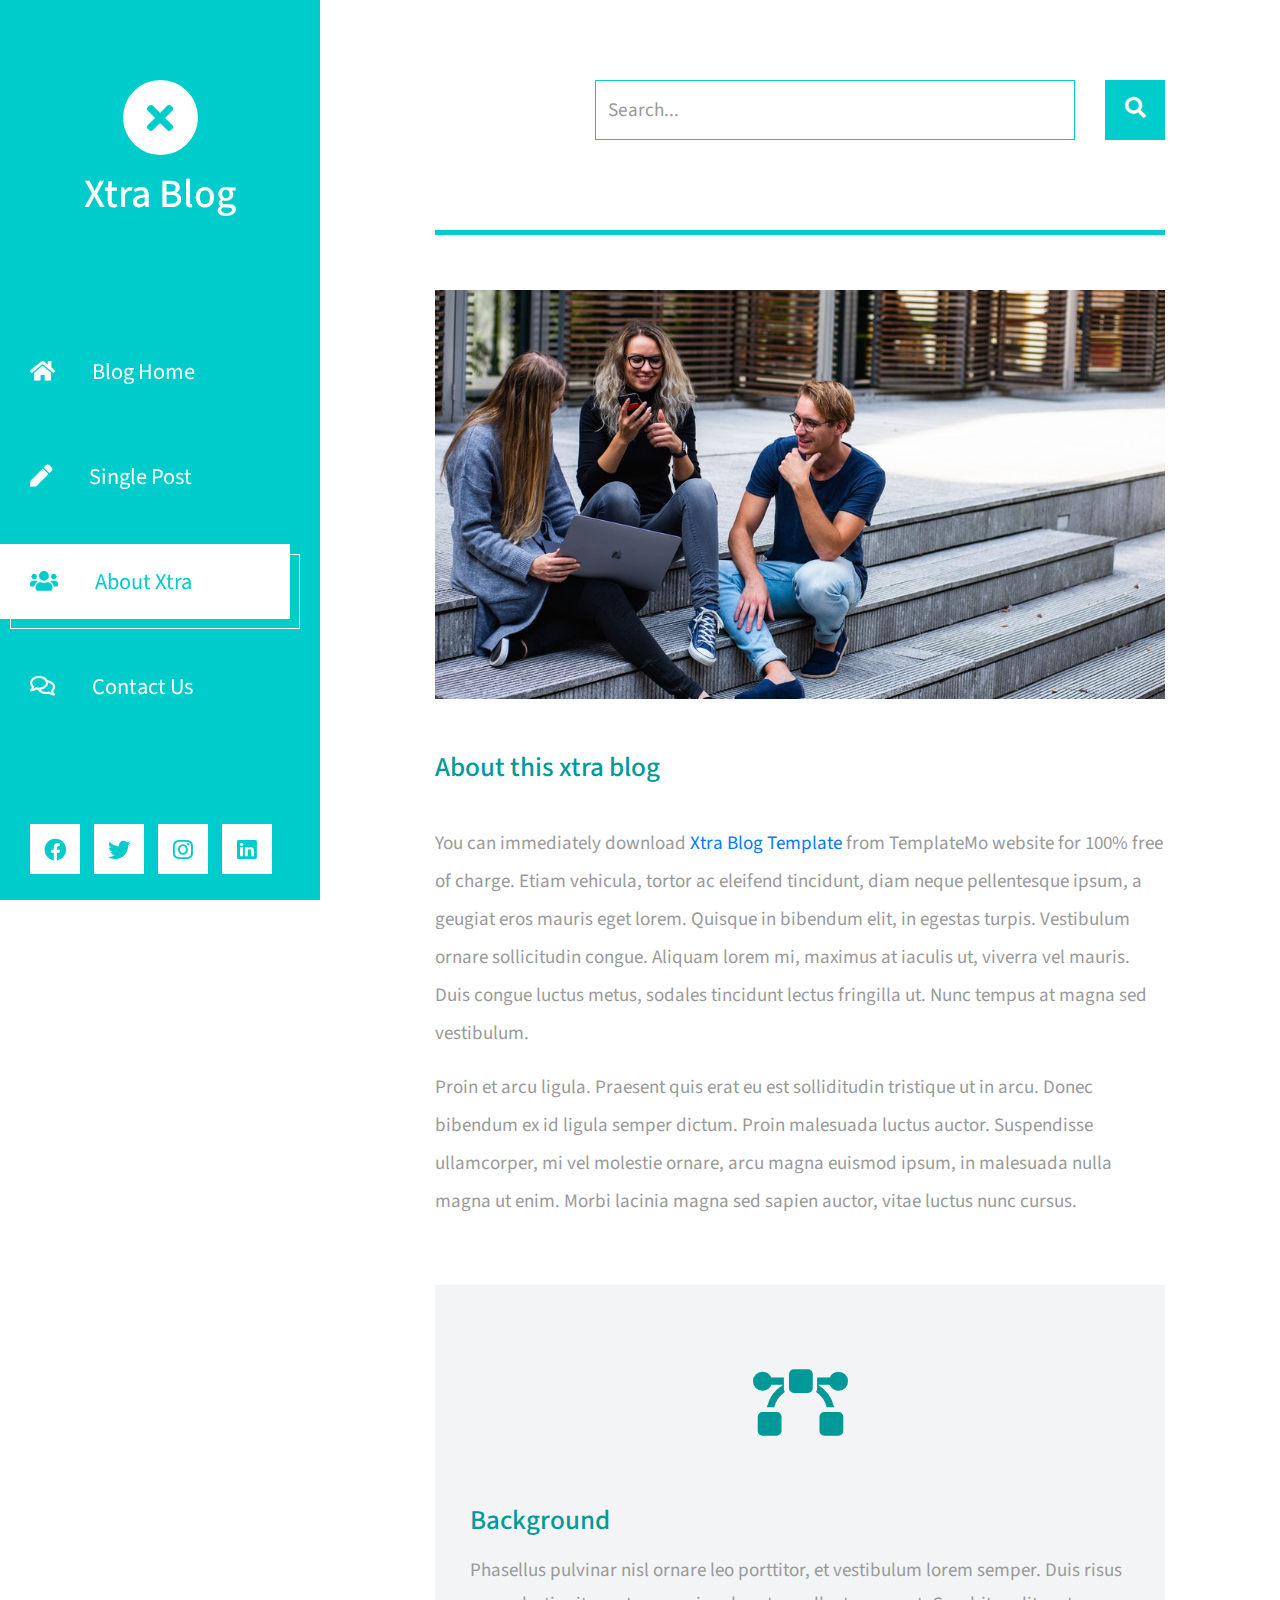
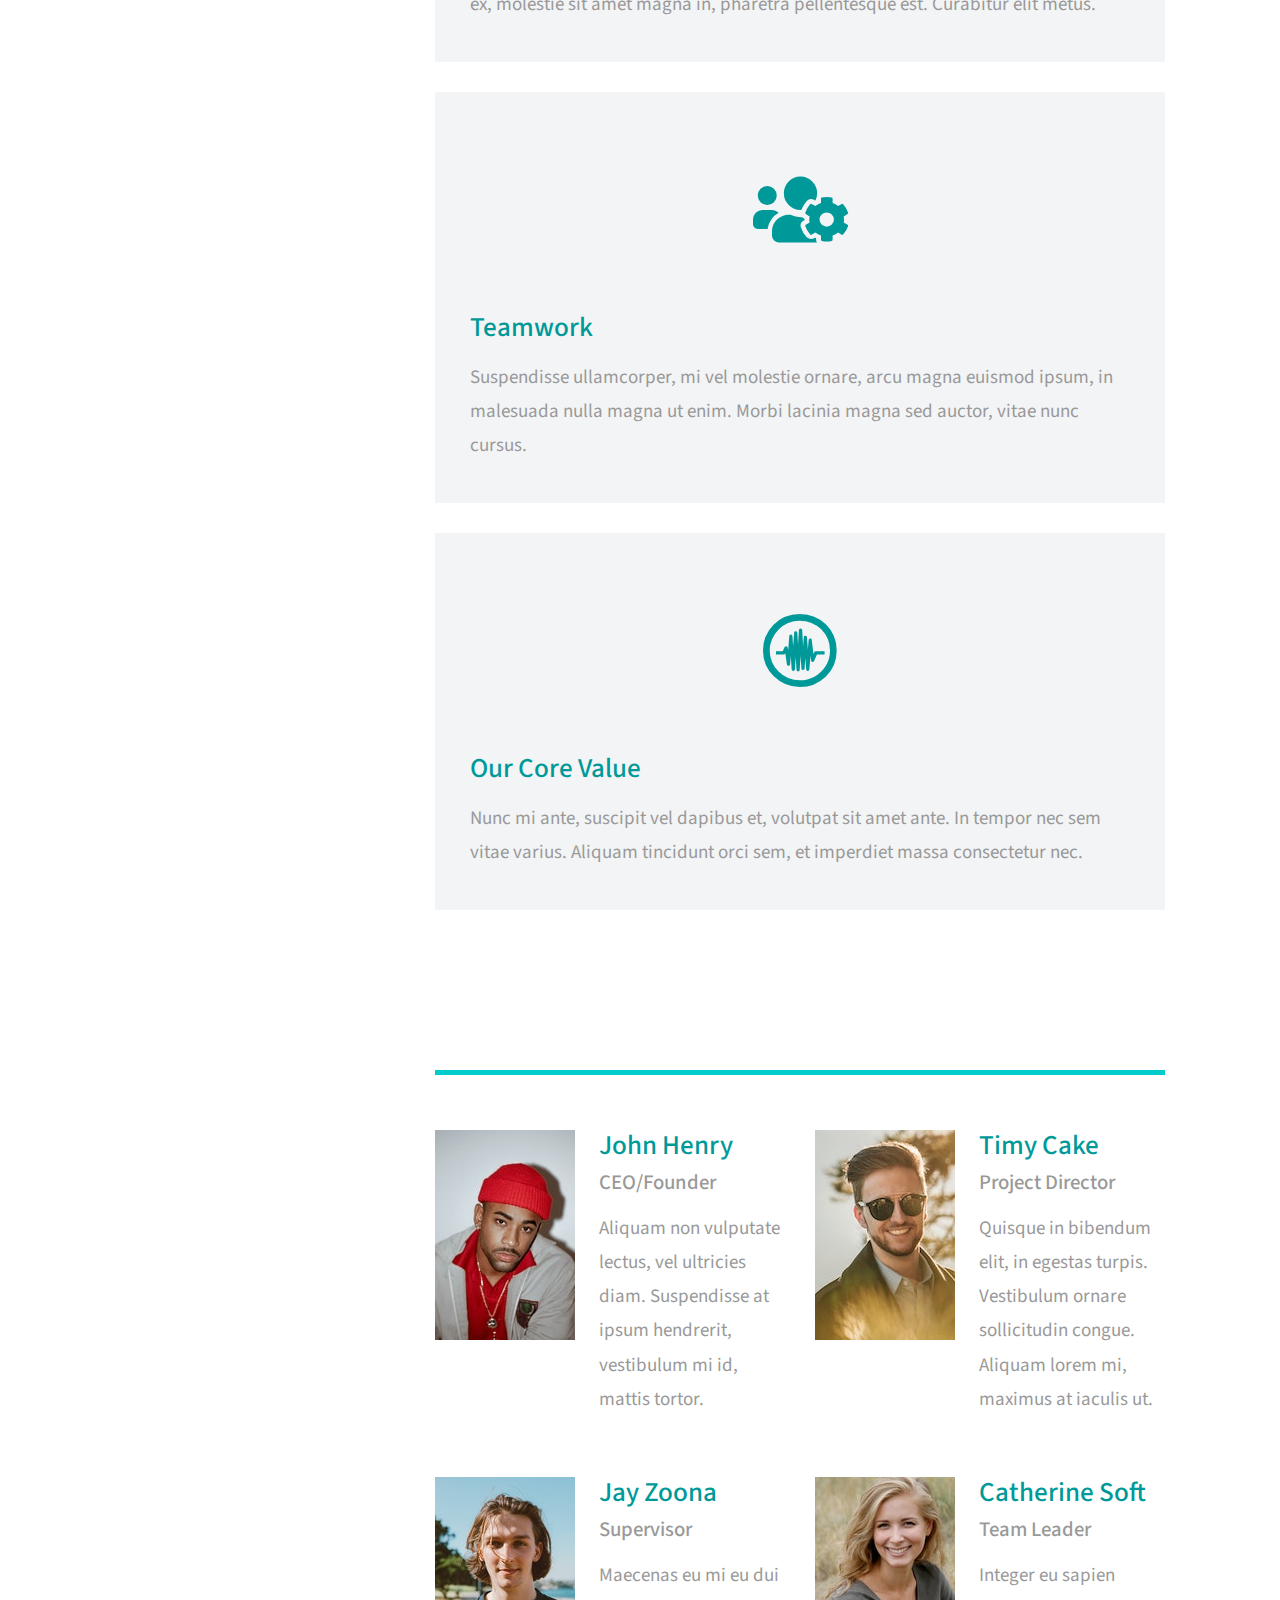
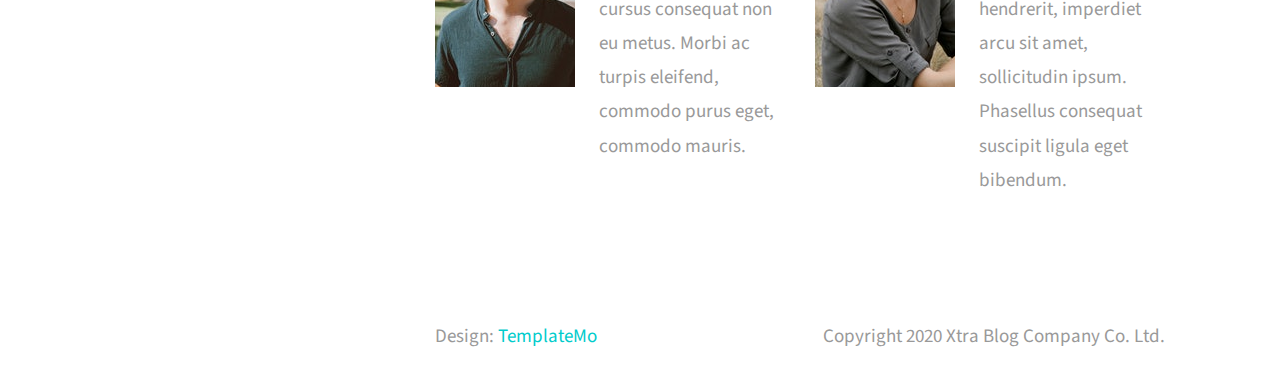
==== about.html @ 848ab3bb "first commit" ====
<!DOCTYPE html>
<html lang="en">
<head>
	<meta charset="UTF-8">
	<meta name="viewport" content="width=device-width, initial-scale=1.0">
	<title>Xtra Blog</title>
	<link rel="stylesheet" href="fontawesome/css/all.min.css"> <!-- https://fontawesome.com/ -->
	<link href="https://fonts.googleapis.com/css2?family=Source+Sans+Pro&display=swap" rel="stylesheet"> <!-- https://fonts.google.com/ -->
    <link href="css/bootstrap.min.css" rel="stylesheet">
    <link href="css/templatemo-xtra-blog.css" rel="stylesheet">
<!--
    
TemplateMo 553 Xtra Blog

https://templatemo.com/tm-553-xtra-blog

-->
</head>
<body>
	<header class="tm-header" id="tm-header">
        <div class="tm-header-wrapper">
            <button class="navbar-toggler" type="button" aria-label="Toggle navigation">
                <i class="fas fa-bars"></i>
            </button>
            <div class="tm-site-header">
                <div class="mb-3 mx-auto tm-site-logo"><i class="fas fa-times fa-2x"></i></div>            
                <h1 class="text-center">Xtra Blog</h1>
            </div>
            <nav class="tm-nav" id="tm-nav">            
                <ul>
                    <li class="tm-nav-item"><a href="index.html" class="tm-nav-link">
                        <i class="fas fa-home"></i>
                        Blog Home
                    </a></li>
                    <li class="tm-nav-item"><a href="post.html" class="tm-nav-link">
                        <i class="fas fa-pen"></i>
                        Single Post
                    </a></li>
                    <li class="tm-nav-item active"><a href="about.html" class="tm-nav-link">
                        <i class="fas fa-users"></i>
                        About Xtra
                    </a></li>
                    <li class="tm-nav-item"><a href="contact.html" class="tm-nav-link">
                        <i class="far fa-comments"></i>
                        Contact Us
                    </a></li>
                </ul>
            </nav>
            <div class="tm-mb-65">
                <a href="https://facebook.com" class="tm-social-link">
                    <i class="fab fa-facebook tm-social-icon"></i>
                </a>
                <a href="https://twitter.com" class="tm-social-link">
                    <i class="fab fa-twitter tm-social-icon"></i>
                </a>
                <a href="https://instagram.com" class="tm-social-link">
                    <i class="fab fa-instagram tm-social-icon"></i>
                </a>
                <a href="https://linkedin.com" class="tm-social-link">
                    <i class="fab fa-linkedin tm-social-icon"></i>
                </a>
            </div>
            <p class="tm-mb-80 pr-5 text-white">
                Xtra Blog is a multi-purpose HTML template from TemplateMo website. Left side is a sticky menu bar. Right side content will scroll up and down.
            </p>
        </div>
    </header>
    <div class="container-fluid">
        <main class="tm-main">
            <!-- Search form -->
            <div class="row tm-row">
                <div class="col-12">
                    <form method="GET" class="form-inline tm-mb-80 tm-search-form">                
                        <input class="form-control tm-search-input" name="query" type="text" placeholder="Search..." aria-label="Search">
                        <button class="tm-search-button" type="submit">
                            <i class="fas fa-search tm-search-icon" aria-hidden="true"></i>
                        </button>                                
                    </form>
                </div>                
            </div>            
            <div class="row tm-row tm-mb-45">
                <div class="col-12">
                    <hr class="tm-hr-primary tm-mb-55">
                    <img src="img/about-01.jpg" alt="Image" class="img-fluid">
                </div>
            </div>
            <div class="row tm-row tm-mb-40">
                <div class="col-12">                    
                    <div class="mb-4">
                        <h2 class="pt-2 tm-mb-40 tm-color-primary tm-post-title">About this xtra blog</h2>
                        <p>
                            You can immediately download 
                                <a rel="nofollow" href="https://templatemo.com/tm-553-xtra-blog" target="_blank">Xtra Blog Template</a> 
                                from TemplateMo website for 100% free of charge. Etiam vehicula, tortor ac eleifend tincidunt, diam neque pellentesque ipsum, 
                                a geugiat eros mauris eget lorem. Quisque in
                            bibendum elit, in egestas turpis. Vestibulum ornare sollicitudin congue. Aliquam lorem mi, maximus at iaculis ut, viverra vel
                            mauris. Duis congue luctus metus, sodales tincidunt lectus fringilla ut. Nunc tempus at magna sed vestibulum.
                        </p>
                        <p>
                            Proin et arcu ligula. Praesent quis erat eu est solliditudin tristique ut in arcu. Donec bibendum ex id ligula semper dictum.
                            Proin malesuada luctus auctor. Suspendisse ullamcorper, mi vel molestie ornare, arcu magna euismod ipsum, in
                            malesuada nulla magna ut enim. Morbi lacinia magna sed sapien auctor, vitae luctus nunc cursus.
                        </p>                            
                    </div>                    
                </div>
            </div>
            <div class="row tm-row tm-mb-120">
                <div class="col-lg-4 tm-about-col">
                    <div class="tm-bg-gray tm-about-pad">
                        <div class="text-center tm-mt-40 tm-mb-60">
                            <i class="fas fa-bezier-curve fa-4x tm-color-primary"></i>                            
                        </div>                        
                        <h2 class="mb-3 tm-color-primary tm-post-title">Background</h2>
                        <p class="mb-0 tm-line-height-short">
                            Phasellus pulvinar nisl ornare leo porttitor, et vestibulum lorem semper. 
                            Duis risus ex, molestie sit amet magna in,
                            pharetra pellentesque est. Curabitur elit metus.
                        </p>
                    </div>
                </div>
                <div class="col-lg-4 tm-about-col">
                    <div class="tm-bg-gray tm-about-pad">
                        <div class="text-center tm-mt-40 tm-mb-60">
                            <i class="fas fa-users-cog fa-4x tm-color-primary"></i>                            
                        </div>                        
                        <h2 class="mb-3 tm-color-primary tm-post-title">Teamwork</h2>
                        <p class="mb-0 tm-line-height-short">
                            Suspendisse ullamcorper, mi vel molestie ornare, arcu magna euismod ipsum, in malesuada nulla magna ut enim. 
                            Morbi lacinia magna sed auctor, vitae nunc cursus.
                        </p>
                    </div>
                </div>
                <div class="col-lg-4 tm-about-col">
                    <div class="tm-bg-gray tm-about-pad">
                        <div class="text-center tm-mt-40 tm-mb-60">
                            <i class="fab fa-creative-commons-sampling fa-4x tm-color-primary"></i>                            
                        </div>                        
                        <h2 class="mb-3 tm-color-primary tm-post-title">Our Core Value</h2>
                        <p class="mb-0 tm-line-height-short">
                            Nunc mi ante, suscipit vel dapibus et, volutpat sit amet ante. In tempor nec sem vitae varius. Aliquam tincidunt orci sem, et imperdiet massa consectetur nec.
                        </p>
                    </div>
                </div>
            </div>            
            <div class="row tm-row tm-mb-60">
                <div class="col-12">
                    <hr class="tm-hr-primary  tm-mb-55">
                </div>                
                <div class="col-lg-6 tm-mb-60 tm-person-col">
                    <div class="media tm-person">
                        <img src="img/about-02.jpg" alt="Image" class="img-fluid mr-4">
                        <div class="media-body">
                            <h2 class="tm-color-primary tm-post-title mb-2">John Henry</h2>
                            <h3 class="tm-h3 mb-3">CEO/Founder</h3>
                            <p class="mb-0 tm-line-height-short">
                                Aliquam non vulputate lectus, vel ultricies diam. Suspendisse at ipsum
                                hendrerit, vestibulum mi id, mattis tortor.
                            </p>
                        </div>
                    </div>
                </div>
                <div class="col-lg-6 tm-mb-60 tm-person-col">
                    <div class="media tm-person">
                        <img src="img/about-03.jpg" alt="Image" class="img-fluid mr-4">
                        <div class="media-body">
                            <h2 class="tm-color-primary tm-post-title mb-2">Timy Cake</h2>
                            <h3 class="tm-h3 mb-3">Project Director</h3>
                            <p class="mb-0 tm-line-height-short">
                                Quisque in bibendum elit, in egestas turpis. Vestibulum ornare sollicitudin congue. 
                                Aliquam lorem mi, maximus at iaculis ut.
                            </p>
                        </div>
                    </div>
                </div>
                <div class="col-lg-6 tm-mb-60 tm-person-col">
                    <div class="media tm-person">
                        <img src="img/about-04.jpg" alt="Image" class="img-fluid mr-4">
                        <div class="media-body">
                            <h2 class="tm-color-primary tm-post-title mb-2">Jay Zoona</h2>
                            <h3 class="tm-h3 mb-3">Supervisor</h3>
                            <p class="mb-0 tm-line-height-short">
                                Maecenas eu mi eu dui cursus consequat non eu metus. Morbi ac
                                turpis eleifend, commodo purus eget, commodo mauris.
                            </p>
                        </div>
                    </div>
                </div>
                <div class="col-lg-6 tm-mb-60 tm-person-col">
                    <div class="media tm-person">
                        <img src="img/about-05.jpg" alt="Image" class="img-fluid mr-4">
                        <div class="media-body">
                            <h2 class="tm-color-primary tm-post-title mb-2">Catherine Soft</h2>
                            <h3 class="tm-h3 mb-3">Team Leader</h3>
                            <p class="mb-0 tm-line-height-short">
                                Integer eu sapien hendrerit,
                                imperdiet arcu sit amet, sollicitudin ipsum.
                                Phasellus consequat suscipit ligula eget bibendum.
                            </p>
                        </div>
                    </div>
                </div>
            </div>        
            <footer class="row tm-row">
                <div class="col-md-6 col-12 tm-color-gray">
                    Design: <a rel="nofollow" target="_parent" href="https://templatemo.com" class="tm-external-link">TemplateMo</a>
                </div>
                <div class="col-md-6 col-12 tm-color-gray tm-copyright">
                    Copyright 2020 Xtra Blog Company Co. Ltd.
                </div>
            </footer>
        </main>
    </div>
    <script src="js/jquery.min.js"></script>
    <script src="js/templatemo-script.js"></script>
</body>
</html>
---- css/templatemo-xtra-blog.css ----
/*

TemplateMo 553 Xtra Blog

https://templatemo.com/tm-553-xtra-blog

*/

html { overflow-x: hidden; }

body {
    margin: 0;
    padding: 0;
    font-family: 'Source Sans Pro', sans-serif;
    font-size: 19px;
    line-height: 2em;
    overflow-x: hidden;
}

p, span { color: #999; }
hr { 
    border-top-color: #CCC; 
    margin-top: 10px;
    margin-bottom: 10px;
}
.form-control::-webkit-input-placeholder { color: #999; }  
.form-control:-ms-input-placeholder { color: #999; }  
.form-control::placeholder { color: #999; }

.tm-header {
    background-color: #0CC;
    color: white;
    
    position: fixed;
    top: 0;
    left: 0;
    bottom: 0;
    z-index: 100;
    width: 400px;
    overflow-y: visible;     
}

.tm-header-wrapper {
    overflow-y: scroll;
    scrollbar-width: none;
    -ms-overflow-style: none;
    padding: 30px;
    width: 100%;
    height: 100%; 
}

.tm-header-wrapper::-webkit-scrollbar {
    width: 0;
    height: 0;
}

.tm-site-header {
    margin-top: 50px;
    margin-bottom: 115px;
}

.tm-site-logo {
    width: 75px;
    height: 75px;
    border-radius: 50%;
    background-color: white;    
    display: flex;
    align-items: center;
    justify-content: center;
}

.tm-site-logo i { color: #0CC; }

.tm-main {
    margin-left: 400px;
    padding: 80px 100px 25px;
}

.tm-post { max-width: 470px; }

.tm-row {
    max-width: 980px;
    justify-content: space-between;
}

.tm-nav { margin-bottom: 100px; }

.tm-nav-item {
    list-style: none;
    margin-bottom: 30px;
}

.tm-nav-link {
    color: white;
    background-color: transparent;
    height: 75px;
    width: 100%;
    max-width: 300px;    
    display: flex;
    align-items: center;
    font-size: 1.4rem;
    padding: 30px;
}

.tm-nav-item:hover .tm-nav-link,
.tm-nav-item.active .tm-nav-link
 {
    color: #0CC;
    background-color: white;
    text-decoration: none;
}

.tm-nav ul { position: relative; }

.tm-nav-item:hover:after,
.tm-nav-item.active:after {
    content: '';
    width: 100%;
    max-width: 300px;    
    height: 75px;
    display: block;
    border: 1px solid white;
    margin-left: 10px;
    margin-top: -65px;
    position: absolute;
    z-index: -1000;
}

.tm-nav-link i { margin-right: 37px; }

ul { 
    margin: 0; 
    padding: 0;
}

.tm-nav { margin-left: -30px; }

.tm-social-link {
    display: inline-block;
    background-color: white;    
    font-size: 1.4rem;
    width: 50px;
    height: 50px;
    text-align: center;
    padding-top: 8px; 
    margin-right: 15px;   
    margin-bottom: 15px;
}

.tm-social-icon { 
    color: #0CC;    
    transition: all 0.3s ease;
}

.tm-social-link:hover .tm-social-icon.fa-facebook { color: #3b5998; }
.tm-social-link:hover .tm-social-icon.fa-twitter { color: #00acee; }
.tm-social-link:hover .tm-social-icon.fa-instagram { color: #3f729b; }
.tm-social-link:hover .tm-social-icon.fa-linkedin { color: #0e76a8; }
.navbar-toggler { display: none; }

.tm-search-form {
    display: flex;
    align-items: center;
    justify-content: flex-end;
}

.form-inline .form-control.tm-search-input {
    display: block;
    height: 60px;
    width: 480px;
    margin-right: 30px;
    border-radius: 0;
    border-color: #0CC;
    font-size: 1.2rem;
}

.tm-search-button {
    width: 60px;
    height: 60px;
    border: none;
    background-color: #0CC;
    transition: all 0.3s ease;
}

.tm-search-button:hover { background-color: #09b6b6; }

.tm-search-icon {
    color: white;
    font-size: 1.3rem;
}

.tm-post-link {
    display: block;
    position: relative;
	cursor: pointer;
}

.tm-post-link-inner {
    overflow: hidden;
    background: #3085a3;
}

.tm-post-link img {
    position: relative;
	display: block;
	min-height: 100%;
	max-width: 100%;
	opacity: 0.8;
}

.effect-lily img {
	max-width: none;
	width: -webkit-calc(100% + 50px);
	width: calc(100% + 50px);
	opacity: 0.7;
	-webkit-transition: opacity 0.35s, -webkit-transform 0.35s;
	transition: opacity 0.35s, transform 0.35s;
	-webkit-transform: translate3d(-40px,0, 0);
	transform: translate3d(-40px,0,0);
}

.effect-lily:hover img { opacity: 1; }

.effect-lily:hover img {
    -webkit-transform: translate3d(0,0,0);
	transform: translate3d(0,0,0);
}

.tm-post { margin-bottom: 75px; }

.tm-new-badge {
    top: 25px;
    right: -10px;
    background-color: #0CC;
    color: white;
    padding: 5px 20px;
}

.tm-post-title {
    font-size: 1.7rem;
    transition: all 0.3s ease;
}

.tm-h3 {
    font-size: 1.3rem;
    color: #999;
}

.tm-post-link:hover .tm-post-title { color: #0CC; }

.tm-btn {
    display: inline-block;
    border-radius: 5px;
    font-size: 1.3rem;
    transition: all 0.3s ease;
}

.tm-btn-primary {    
    background-color: #0CC;
    color: white;  
    padding: 8px 43px;
    border: none;
}

.tm-btn-small { padding: 8px 33px; }

.tm-btn-primary:hover {
    background-color: #09b6b6;
    color: white;
}

.tm-paging-nav ul li {
    list-style: none;
    display: inline-block;
    margin-right: 10px;
}

.tm-paging-nav ul li:last-child { margin-right: 0; }

.tm-paging-link {
    background-color: #F0F0F0;
    color: #999;
    width: 50px;
    height: 50px;
    display: flex;
    align-items: center;
    justify-content: center;    
}

.tm-paging-item .tm-paging-link:hover,
.tm-paging-item.active .tm-paging-link {
    background-color: #0CC;
    color: white;
}

.tm-btn.disabled {
    background-color: #F0F0F0;
    color: #999;
    cursor: not-allowed;
}

.tm-external-link { color: #0CC; }
.tm-external-link:hover { color: #09b6b6; }

.tm-paging-wrapper {
    display: flex;
    justify-content: flex-end;
    align-items: center;
}

.tm-prev-next-wrapper,
.tm-paging-wrapper {
    flex: 0 0 50%;
    max-width: 50%;
    padding-left: 15px;
    padding-right: 15px;
}

.tm-copyright { text-align: right; }

/* Single Post page */
hr.tm-hr-primary { border-top: 5px solid #0CC; }

video {
    width: 100%;
    height: auto;
}

.tm-comment {
    display: flex;
    align-items: flex-start;
}

.tm-comment-figure {
    margin-top: 10px;
    margin-right: 30px;
}

.tm-comment-reply { padding-left: 37px; }

.form-control {
    height: 45px;
    border-color: #0CC;
    border-radius: 0;
}

.tm-comment-form { max-width: 360px; }
.tm-category-list { list-style-type: none; }
figure { margin: 0; }
figcaption { line-height: 1.4; }

.tm-post-full { max-width: 600px; }

.tm-post-sidebar {
    max-width: 280px;
    margin-left: auto;
    margin-right: 0;
}

.tm-pt-20 { padding-top: 20px; }
.tm-pt-30 { padding-top: 30px; }
.tm-pt-45 { padding-top: 45px; }
.tm-pt-60 { padding-top: 60px; }
.tm-mb-40 { margin-bottom: 40px; }
.tm-mb-45 { margin-bottom: 45px; }
.tm-mb-55 { margin-bottom: 55px; }
.tm-mb-60 { margin-bottom: 60px; }
.tm-mb-65 { margin-bottom: 65px; }
.tm-mb-75 { margin-bottom: 75px; }
.tm-mb-80 { margin-bottom: 80px; }
.tm-mb-120 { margin-bottom: 120px; }
.tm-mt-40 { margin-top: 40px; }
.tm-mt-100 { margin-top: 100px; }
.tm-mr-20 { margin-right: 20px; }
.tm-color-primary, span.tm-color-primary { color: #099; }
a.tm-color-gray, .tm-color-gray { color: #999; }
a.tm-color-gray:hover { color: #099; }
.tm-bg-gray { background-color: #F3F4F5; }
button:focus { outline: none; }
a:hover { 
    text-decoration: none; 
    color: #048c8c;
}

a:hover figcaption { color: #056767; }
.img-thumbnail { max-width: none; }
.tm-about-pad { padding: 40px 35px; }
.tm-person { max-width: 430px; }
.tm-line-height-short { line-height: 1.8; }

.gmap_canvas {
    overflow:hidden;
    background:none!important;
    height:477px;
    width:100%;
}

.tm-social-links li { 
    list-style: none; 
    display: inline-block;
}

.tm-social-links li a {
    display: block;
    color: white;
    background-color: #0CC;
    width: 45px;
    height: 45px;    
    margin-right: 15px;    
}

.tm-social-links li a i { transition: all 0.3s ease; }
.tm-social-links li a:hover i.fa-facebook { color: #3b5998; }
.tm-social-links li a:hover i.fa-twitter { color: #00acee; }
.tm-social-links li a:hover i.fa-youtube { color: #c4302b; }
.tm-social-links li a:hover i.fa-instagram { color: #3f729b; }

.tm-contact-right { padding-left: 55px; }
.tm-contact-form { max-width: 488px; }

.tm-contact-form input,
.tm-contact-form textarea {
    max-width: 360px;
}

.tm-contact-form label { font-size: 1.4rem; }
.tm-contact-form .form-group { display: flex; }

@media (max-width: 1540px) {
    .tm-header { width: 320px; }

    .tm-main {
        margin-left: 320px;
        width: calc(100% - 320px);
    }
}

@media (max-width: 1300px) {
    .tm-about-col {
        flex: 0 0 100%;
        max-width: 100%;
        margin-bottom: 30px;
    }
}

@media (max-width: 1288px) {
    .tm-social-link { margin-right: 10px; }
}

@media (max-width: 1199px) {
    .tm-post-sidebar { max-width: 440px; }
    .form-inline .form-control.tm-search-input { width: 420px; }
}

@media (max-width: 1086px) {
    .form-inline .form-control.tm-search-input {
        width: 80%;
        margin-right: 15px;
    }
}

/* Hide sidebar */
@media (max-width: 991px) {
    .tm-header {
        width: 320px;
        left: -320px;        
        transition: all 0.3s ease;
    }

    .tm-header.show { left: 0; }
    .tm-header-wrapper { padding: 15px; }

    .navbar-toggler {
        display: block;
        position: fixed;
        left: 0;
        top: 0;
        background-color: rgba(56, 204, 204, 0.75);
        color: white;
        padding: 10px 15px;
        transition: all 0.3s ease;
        border-radius: 0;
        top: 5px;
    }

    .tm-header.show .navbar-toggler { left: 320px; }

    .tm-main {
        margin-left: 0;
        padding: 50px 40px;
        width: 100%;
    }

    .tm-post-sidebar {
        margin-left: 0;
        margin-right: auto;
    }

    .tm-person-col { width: 50%; }
    .tm-person { flex-direction: row; }

    .tm-contact-left {
        flex: 0 0 58.333333%;
        max-width: 58.333333%;
    }

    .tm-contact-right {
        flex: 0 0 41.666667%;
        max-width: 41.666667%;
    }

    .tm-post-full { max-width: none; }
}

@media (max-width: 767px) {
    .form-inline .form-control.tm-search-input {
        width: 70%;
        max-width: 375px;
        margin-right: 15px;
    }

    .tm-search-form { justify-content: flex-start; }
    .tm-main { padding: 60px 10px; }

    .tm-prev-next-wrapper,
    .tm-paging-wrapper {
        flex: 0 0 100%;
        max-width: 100%;
    }

    .tm-paging-wrapper { 
        margin-top: 50px; 
        justify-content: flex-start;
    }

    .tm-copyright { text-align: left; }
}

@media (max-width: 1199px) and (min-width: 992px) {
    .tm-person-col,
    .tm-contact-left,
    .tm-contact-right {
        flex: 0 0 100%;
        max-width: 100%;
    }

    .tm-contact-right { padding-left: 15px; }

    .tm-post-col,
    .tm-aside-col {
        flex: 0 0 100%;
        max-width: 100%;
    }

    .tm-post-sidebar {
        margin-left: 0;
        margin-right: auto;
    }
}

@media (max-width: 709px) {
    .tm-person-col { width: 100%; }
}

@media (max-width: 991px) and (min-width: 826px) {
    .tm-about-col {
        flex: 0 0 33.3333%;
        max-width: 33.3333%;
    }

    .tm-person { flex-direction: row; }
}

@media (max-width: 630px) {
    .tm-contact-left,
    .tm-contact-right {
        flex: 0 0 100%;
        max-width: 100%;
    }

    .tm-contact-right { padding-left: 15px; }
}

@media (max-width: 575px) {
    .tm-contact-form input, 
    .tm-contact-form textarea {
        max-width: 100%;
    }
}

@media (max-width: 480px) {
    .tm-person-col { width: 100%; }
    .tm-person { flex-direction: row; }
}

@media (max-width: 380px) {
    .tm-person img { max-width: 120px; }
}
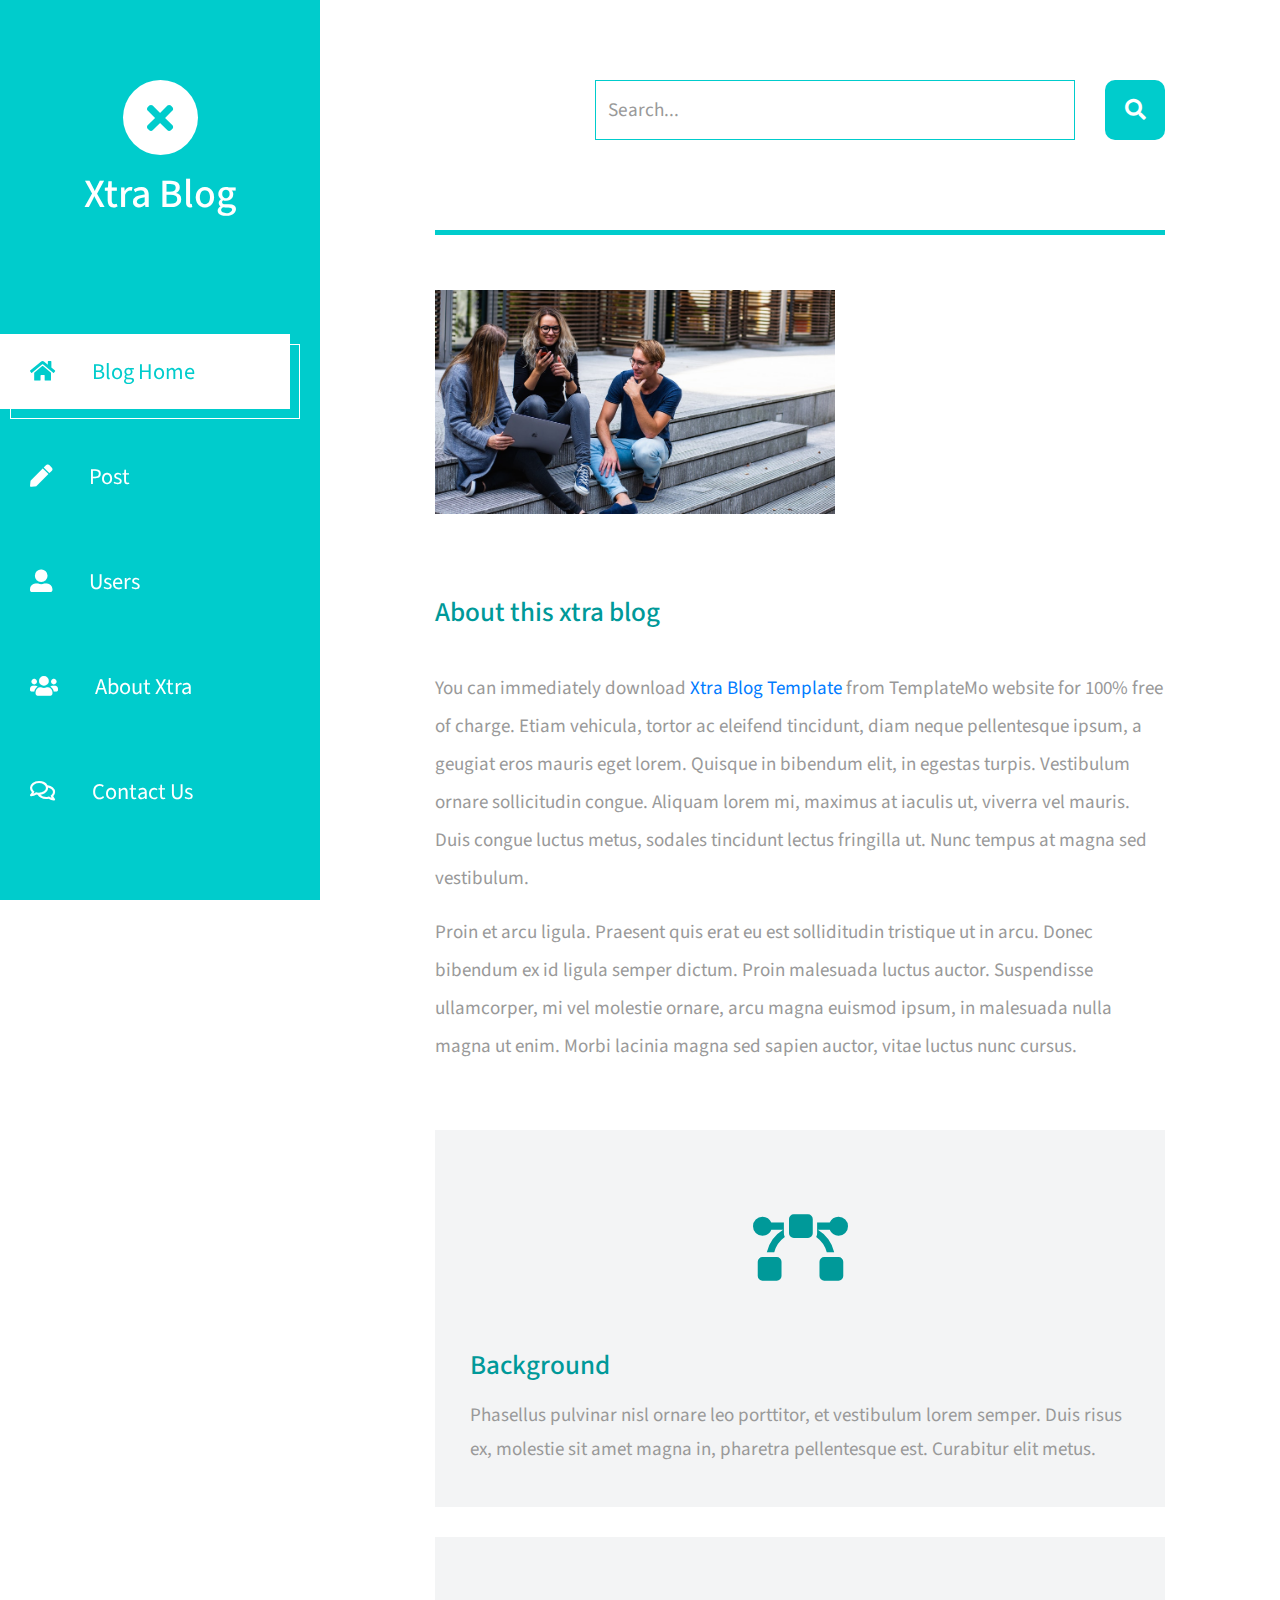
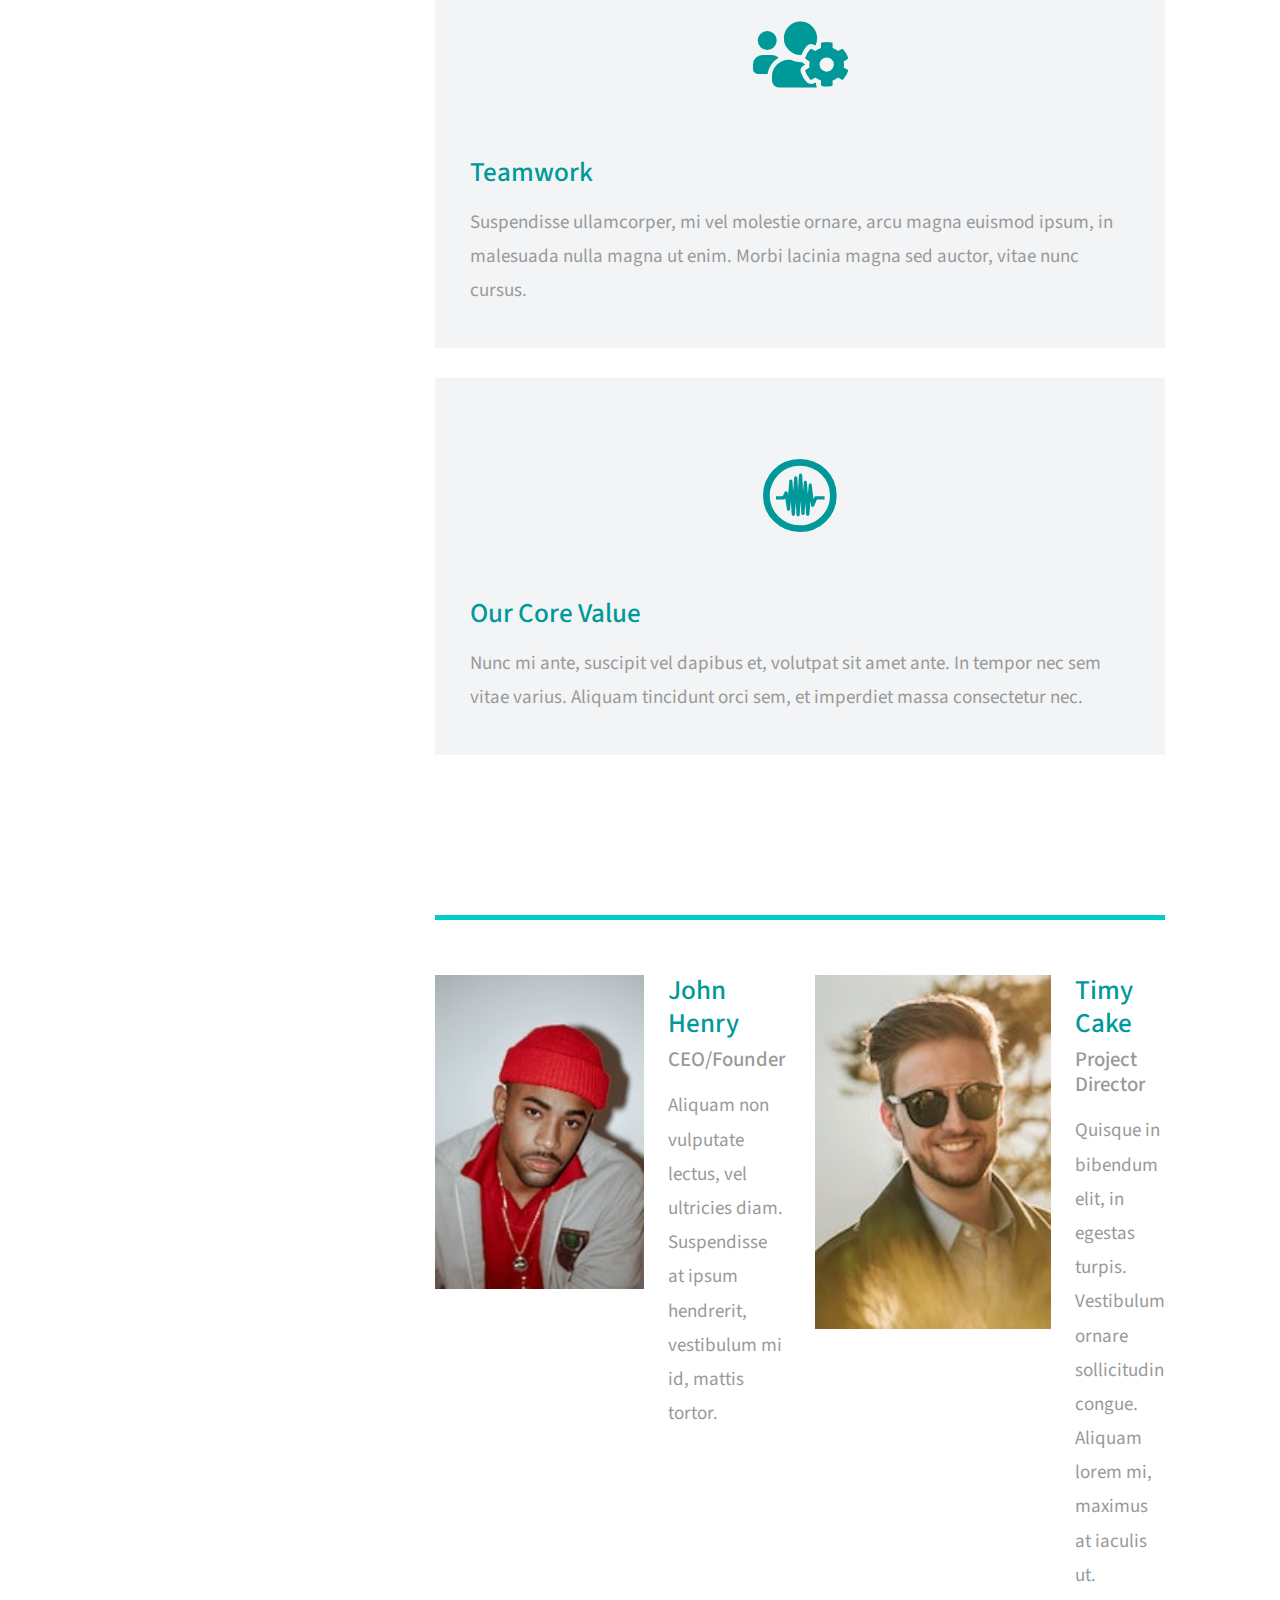
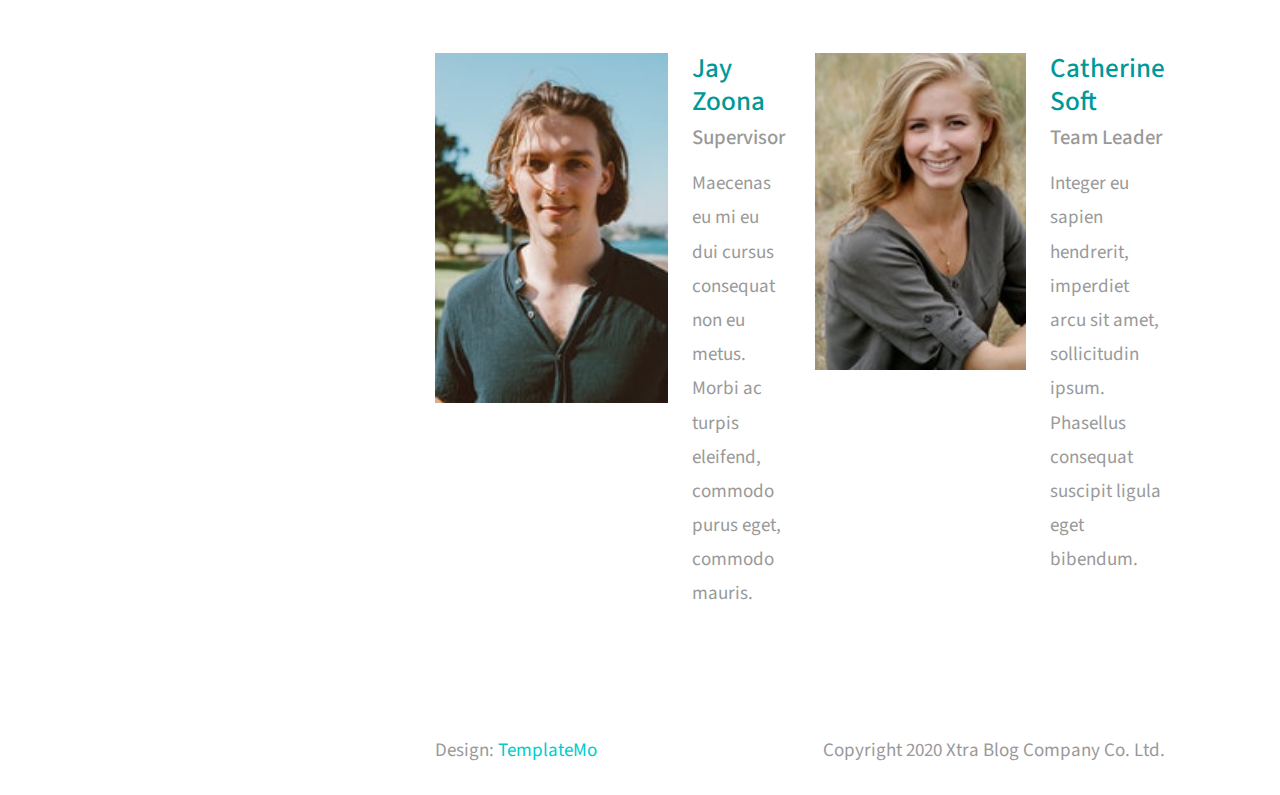
==== commit 558510dd: "oke2" ====
--- a/about.html
+++ b/about.html
@@ -28,18 +28,23 @@
             </div>
             <nav class="tm-nav" id="tm-nav">            
                 <ul>
-                    <li class="tm-nav-item"><a href="index.html" class="tm-nav-link">
+                    <li class="tm-nav-item active"><a href="index.html" class="tm-nav-link">
                         <i class="fas fa-home"></i>
                         Blog Home
                     </a></li>
                     <li class="tm-nav-item"><a href="post.html" class="tm-nav-link">
                         <i class="fas fa-pen"></i>
-                        Single Post
-                    </a></li>
-                    <li class="tm-nav-item active"><a href="about.html" class="tm-nav-link">
+                        Post
+                    </a></li>
+                    <li class="tm-nav-item"><a href="User.html" class="tm-nav-link">
+                        <i class='fas fa-user-alt' ></i>
+                        Users
+                    </a></li>
+                    <li class="tm-nav-item"><a href="about.html" class="tm-nav-link">
                         <i class="fas fa-users"></i>
                         About Xtra
                     </a></li>
+                   
                     <li class="tm-nav-item"><a href="contact.html" class="tm-nav-link">
                         <i class="far fa-comments"></i>
                         Contact Us
--- a/css/templatemo-xtra-blog.css
+++ b/css/templatemo-xtra-blog.css
@@ -1,10 +1,4 @@
-/*
-
-TemplateMo 553 Xtra Blog
-
-https://templatemo.com/tm-553-xtra-blog
-
-*/
+
 
 html { overflow-x: hidden; }
 
@@ -16,10 +10,19 @@
     line-height: 2em;
     overflow-x: hidden;
 }
-
+button{
+   background-color: #0CC;
+   border-radius: 10px;
+   color: white;
+   font-size: x-large;
+
+}
+.btn{
+    margin-left: auto;
+}
 p, span { color: #999; }
 hr { 
-    border-top-color: #CCC; 
+    border-top-color: #CCC;     
     margin-top: 10px;
     margin-bottom: 10px;
 }
@@ -382,6 +385,10 @@
     color: #048c8c;
 }
 
+img{
+    width: 400px;
+    margin-bottom: 30px;
+}
 a:hover figcaption { color: #056767; }
 .img-thumbnail { max-width: none; }
 .tm-about-pad { padding: 40px 35px; }
